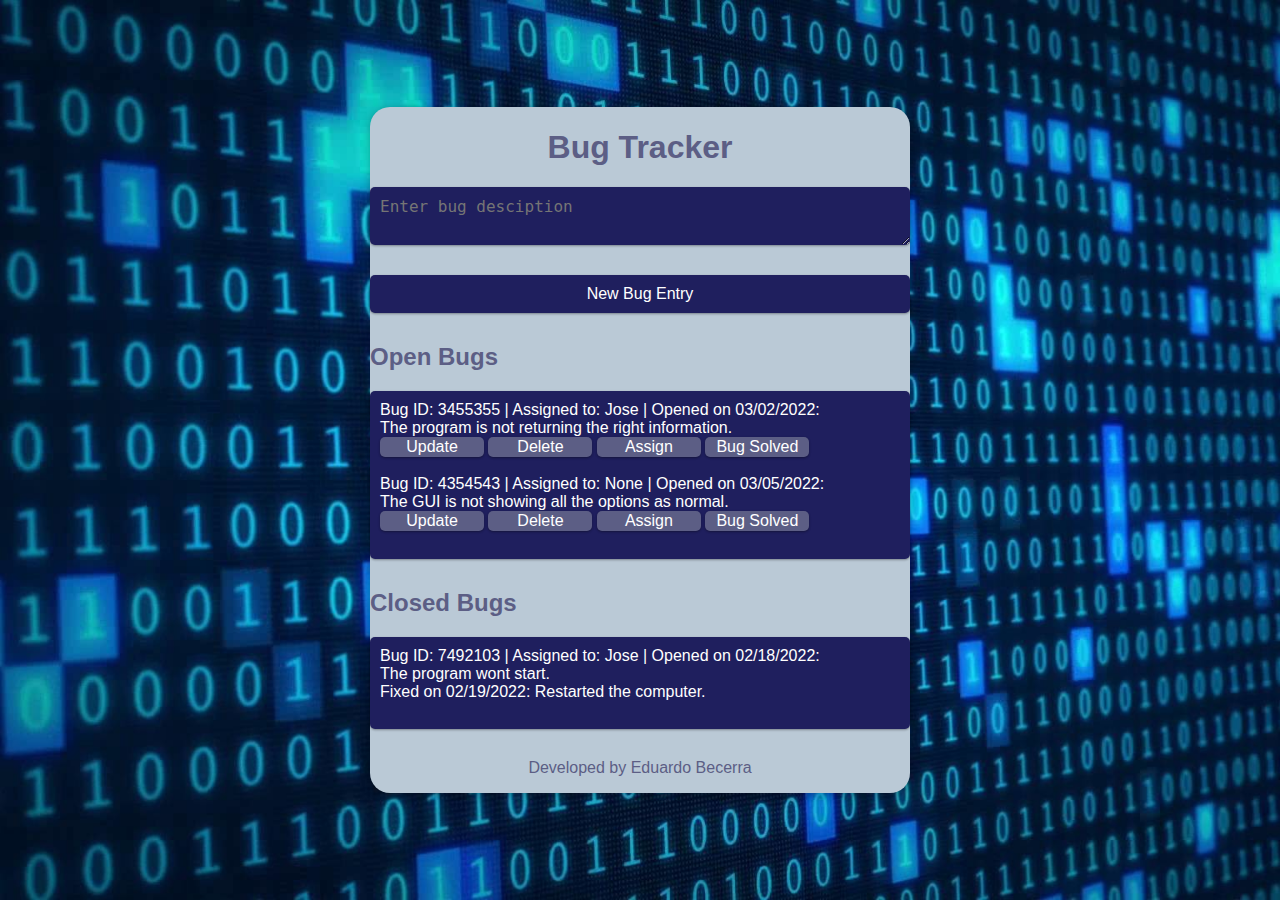
==== bug_tracker/index.html @ 3d7db2f7 "update 3.28.22 8:48am" ====
<!DOCTYPE html>
<html lang="en">
    <head>
        <meta charset="UTF-8" />
        <title>Bug Tracker</title> 
        <script src="bug.js"></script>
        <link rel="stylesheet" href="bugstyle.css" />
  </head>
  <body onload="currentBug();">
    <div class="bug" >
        <h1 style="text-align:center">Bug Tracker</h1>
        
        <textarea type="text" id="newBug" class="newBug" placeholder="Enter bug desciption"></textarea>
        <button class="enter" onclick="newBug();">New Bug Entry</button>
        <h2>Open Bugs</h2>
        <ul type="text" class="postedBug" id="listBug"  readonly></ul>
       
        <div></div>
        <h2>Closed Bugs</h2>
        <ul class="closedBug" id="resolvedBugs" class="resolvedBugs"></ul>
        
        <p style="text-align:center">Developed by Eduardo Becerra</p>
          
    </div>
    <script src="bug.js"></script>
  </body>
</html>
---- bug_tracker/bugstyle.css ----
:root {
    --main-color: #1f1f5e;
    --secondary-color: #5c5e85;
    --ternary-color: #486ba6;
    --box-shadow: 0 1px 3px rgba(0, 0, 0, 0.12), 0 1px 2px rgba(0, 0, 0, 0.24);
    --background-color: #e5e6ed;
    --background-secondary-color: #fff;
    --border-color: #80717f;
    --border-secondary-color: #bcc0cb;
    --plus-color: #2ecc71;
    --minus-color: #c0392b;
  }

  * {
    box-sizing: border-box;
  }
  
  body {
    background-image: url(bugs.jpg);
    background-size: cover;
    color: var(--secondary-color);
    font-family: "Noto Sans", sans-serif;
    display: flex;
    flex-direction: column;
    align-items: center;
    justify-content: center;
    min-height: 100vh;
    margin: 0;
  
  }
  
  .bug {
    background-color: rgb(186, 201, 214);
    border-radius: 20px;
    box-shadow: 0 2px 10px rgba(0, 0, 0, 0.3);
    width: 540px;
    height: relative;
  }
  
  .newBug {
    cursor: pointer;
    background-color: var(--main-color);
    box-shadow: var(--box-shadow);
    color: var(--background-secondary-color);
    border: 0;
    display: block;
    font-size: 16px;
    margin: 10px 0 30px;
    padding: 10px;
    width: 100%;
    border-radius: 5px;
  }
  .btnUpdate {
   
    background-color: var(--secondary-color);
    box-shadow: var(--box-shadow);
    color: var(--background-secondary-color);
    border: 0;
    font-size: 16px;
    width: 20%;
    border-radius: 5px;
  }
  .btnDelete {
    background-color: var(--secondary-color);
    box-shadow: var(--box-shadow);
    color: var(--background-secondary-color);
    border: 0;
    font-size: 16px;
    width: 20%;
    border-radius: 5px;
  }

  .btnResolve {
    background-color: var(--secondary-color);
    box-shadow: var(--box-shadow);
    color: var(--background-secondary-color);
    border: 0;
    font-size: 16px;
    width: 20%;
    border-radius: 5px;
  }

  .btnAssign {
    background-color: var(--secondary-color);
    box-shadow: var(--box-shadow);
    color: var(--background-secondary-color);
    border: 0;
    font-size: 16px;
    width: 20%;
    border-radius: 5px;
  }


  .enter {
    cursor: pointer;
    background-color: var(--main-color);
    box-shadow: var(--box-shadow);
    color: var(--background-secondary-color);
    border: 0;
    display: block;
    font-size: 16px;
    margin: 10px 0 30px;
    padding: 10px;
    width: 100%;
    border-radius: 5px;
    word-wrap: break-word;
    max-width: 540px;
    min-width: 540px;
  }

  .postedBug {
   
    cursor: pointer;
    background-color: var(--main-color);
    box-shadow: var(--box-shadow);
    color: var(--background-secondary-color);
    border: 10;
    display: block;
    font-size: 16px;
    margin: 10px 0 30px;
    padding: 10px;
    width: 100%;
    border-radius: 5px;
    word-wrap: break-word;
    max-width: 540px;
    min-width: 540px;
  }

  .closedBug {
    cursor: pointer;
    background-color: var(--main-color);
    box-shadow: var(--box-shadow);
    color: var(--background-secondary-color);
    border: 2;
    display: block;
    font-size: 16px;
    margin: 10px 0 30px;
    padding: 10px;
    width: 100%;
    border-radius: 5px;
    word-wrap: break-word;
    max-width: 540px;
    min-width: 540px;
  }
  
/* max-width: 840px;    */
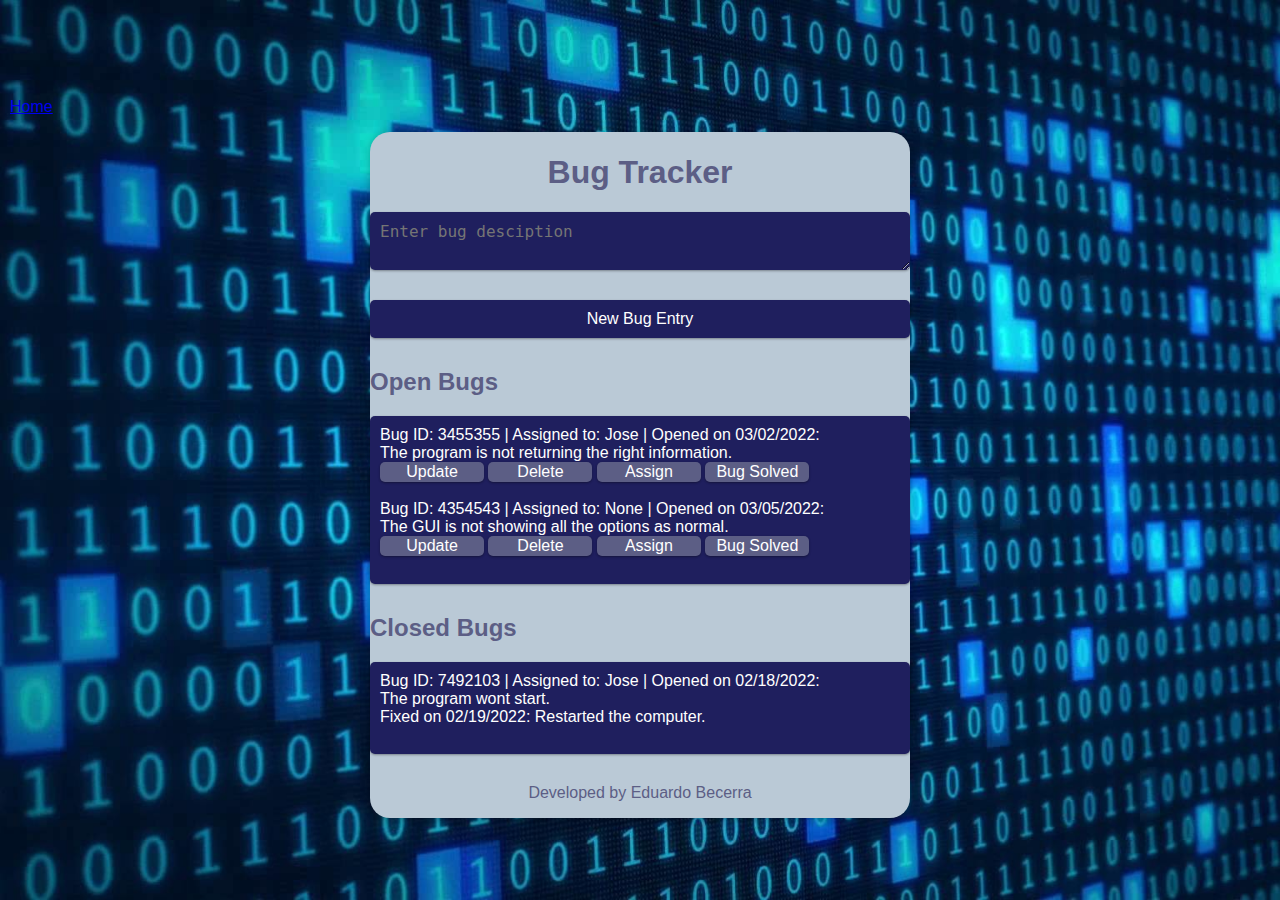
==== commit bfd7f760: "home update" ====
--- a/bug_tracker/index.html
+++ b/bug_tracker/index.html
@@ -1,12 +1,17 @@
 <!DOCTYPE html>
 <html lang="en">
     <head>
+      <!-- Eduardo -->
         <meta charset="UTF-8" />
         <title>Bug Tracker</title> 
         <script src="bug.js"></script>
         <link rel="stylesheet" href="bugstyle.css" />
   </head>
+ 
   <body onload="currentBug();">
+    <div class="home">
+      <p><a href="https://eduardobecerra.github.io">Home</a>
+    </div>
     <div class="bug" >
         <h1 style="text-align:center">Bug Tracker</h1>
         
--- a/bug_tracker/bugstyle.css
+++ b/bug_tracker/bugstyle.css
@@ -7,8 +7,7 @@
     --background-secondary-color: #fff;
     --border-color: #80717f;
     --border-secondary-color: #bcc0cb;
-    --plus-color: #2ecc71;
-    --minus-color: #c0392b;
+
   }
 
   * {
@@ -27,6 +26,11 @@
     min-height: 100vh;
     margin: 0;
   
+  }
+
+  .home {
+    margin-right:auto; 
+    margin-left: 10px;
   }
   
   .bug {
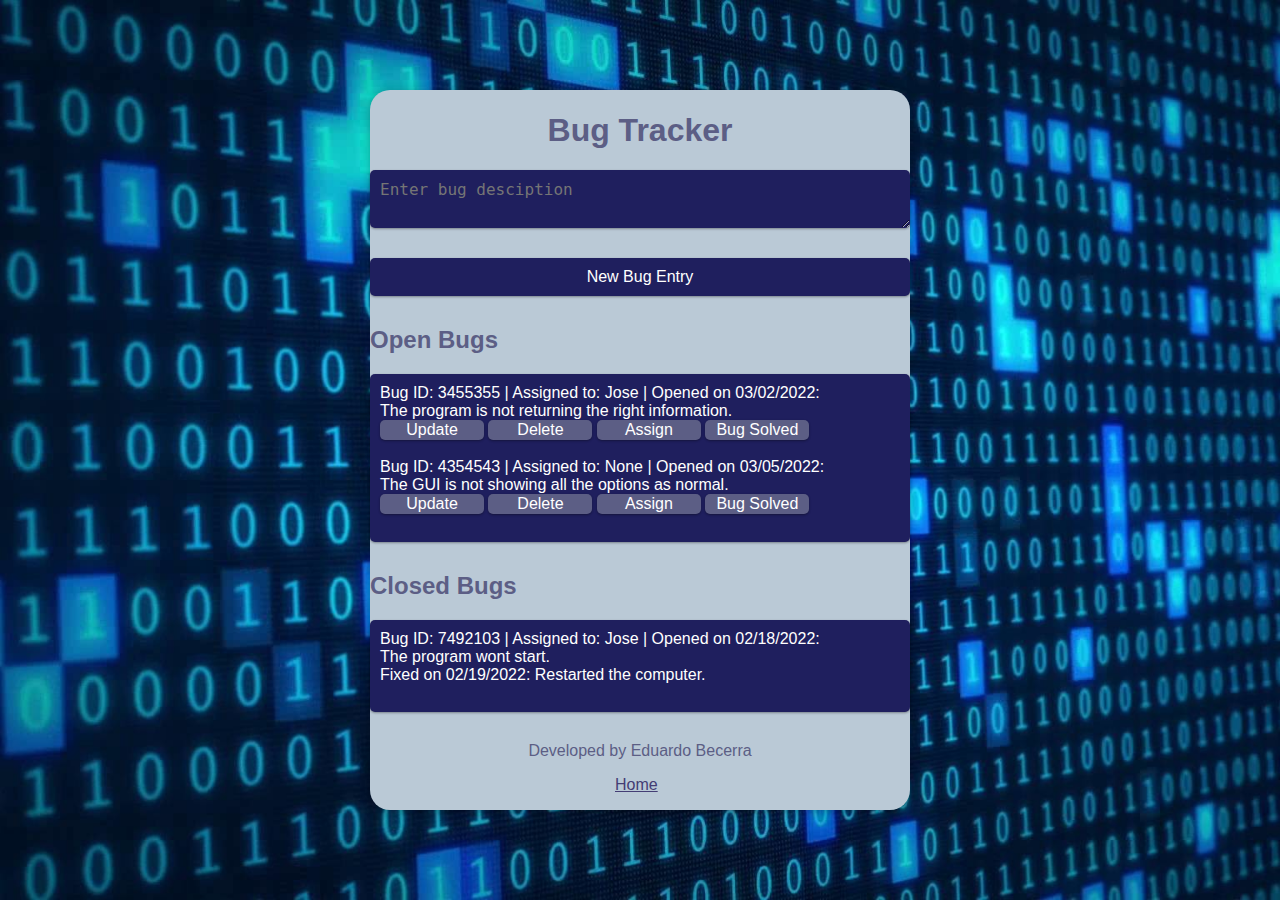
==== commit d5fc9fd6: "update 2:02pm" ====
--- a/bug_tracker/index.html
+++ b/bug_tracker/index.html
@@ -9,9 +9,7 @@
   </head>
  
   <body onload="currentBug();">
-    <div class="home">
-      <p><a href="https://eduardobecerra.github.io">Home</a>
-    </div>
+   
     <div class="bug" >
         <h1 style="text-align:center">Bug Tracker</h1>
         
@@ -23,10 +21,11 @@
         <div></div>
         <h2>Closed Bugs</h2>
         <ul class="closedBug" id="resolvedBugs" class="resolvedBugs"></ul>
-        
-        <p style="text-align:center">Developed by Eduardo Becerra</p>
-          
+        <p href="https://eduardobecerra.github.io" style="text-align:center">Developed by Eduardo Becerra</p>
+        <p><a class="home" style="color:rgb(67, 61, 116)" href="https://eduardobecerra.github.io">Home</a>
+       
     </div>
+    
     <script src="bug.js"></script>
   </body>
 </html>--- a/bug_tracker/bugstyle.css
+++ b/bug_tracker/bugstyle.css
@@ -30,7 +30,8 @@
 
   .home {
     margin-right:auto; 
-    margin-left: 10px;
+    margin-left: 245px;
+
   }
   
   .bug {
